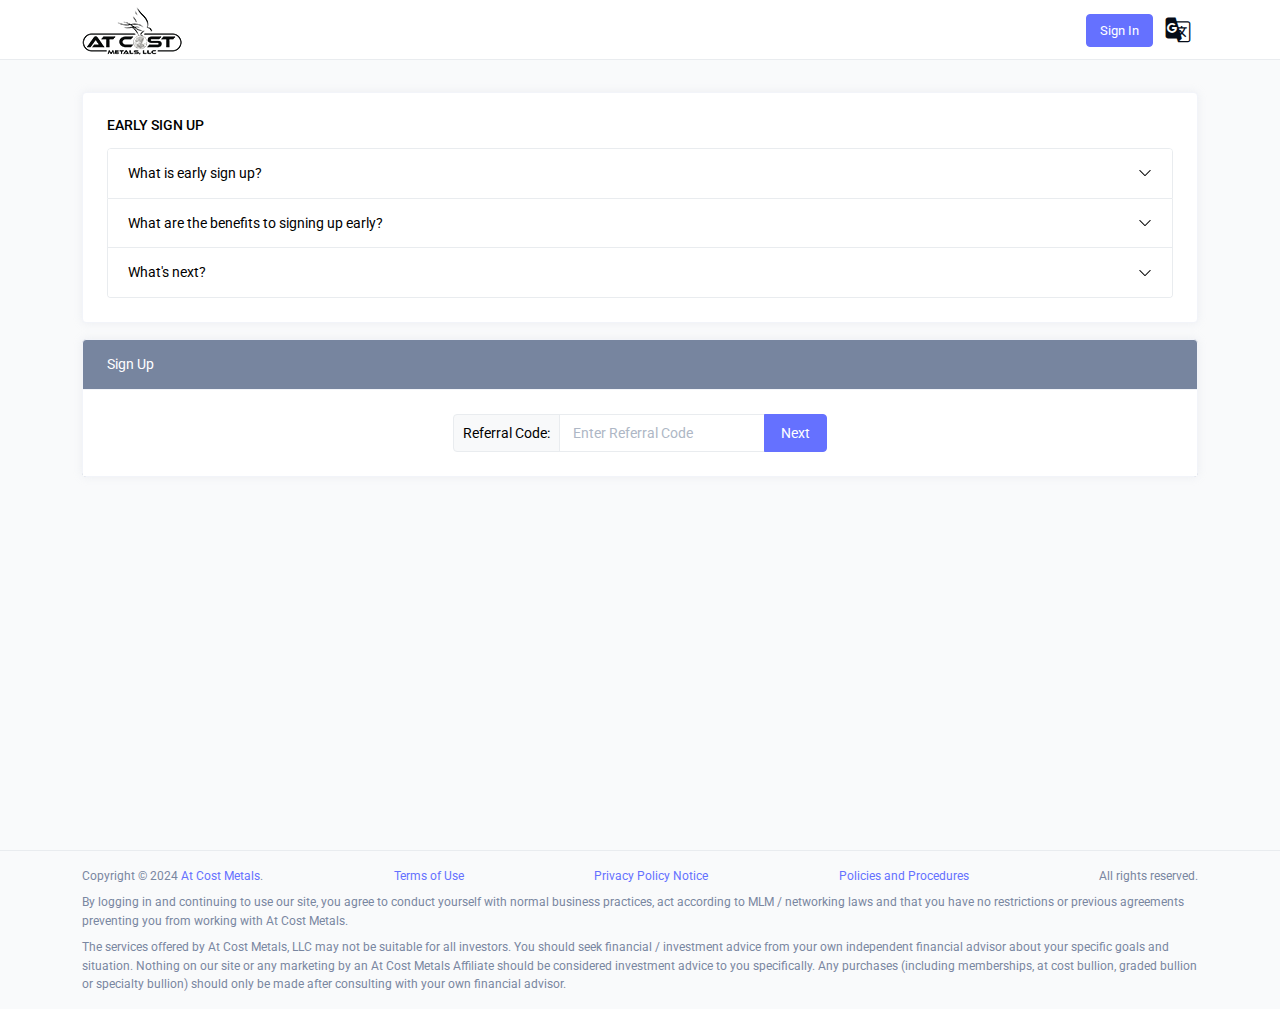
==== signup.html @ 4ebc86dd "init" ====
<!DOCTYPE html>
<html lang="en">
  <head>
    <meta charset="UTF-8" />
    <meta name="viewport" content="width=device-width, initial-scale=1.0" />
    <meta http-equiv="X-UA-Compatible" content="ie=edge" />
    <meta name="description" content="" />
    <meta name="author" content="At Cost Metals" />
    <meta name="keywords" content="" />

    <title>At Cost Metals - Sign Up</title>

    <!-- Fonts -->
    <link rel="preconnect" href="https://fonts.googleapis.com" />
    <link rel="preconnect" href="https://fonts.gstatic.com" crossorigin />
    <link
      href="https://fonts.googleapis.com/css2?family=Roboto:wght@300;400;500;700;900&display=swap"
      rel="stylesheet"
    />
    <!-- End fonts -->

    <!-- core:css -->
    <link rel="stylesheet" href="assets/vendors/core/core.css" />
    <!-- endinject -->

    <!-- Plugin css for this page -->
    <!-- End plugin css for this page -->

    <!-- inject:css -->
    <link rel="stylesheet" href="assets/fonts/feather-font/css/iconfont.css" />
    <link
      rel="stylesheet"
      href="assets/vendors/flag-icon-css/css/flag-icon.min.css"
    />
    <link
      rel="stylesheet"
      href="assets/vendors/mdi/css/materialdesignicons.min.css"
    />
    <!-- endinject -->

    <!-- Layout styles -->
    <link rel="stylesheet" href="assets/css/style.css" />
    <link rel="stylesheet" href="assets/css/custom.css" />
    <!-- End layout styles -->

    <link rel="shortcut icon" href="assets/images/favicon.png" />
  </head>
  <body>
    <div class="main-wrapper">
      <div class="horizontal-menu">
        <nav class="navbar top-navbar">
          <div class="container">
            <div class="navbar-content">
              <a href="home" class="navbar-brand">
                <img
                  src="assets/images/logo-100.png"
                  class="img-fluid"
                  alt=""
                />
              </a>

              <ul class="navbar-nav">
                <li class="nav-item dropdown">
                  <a href="dashboard" class="nav-link" title="Sign In"
                    ><button type="button" class="btn btn-primary btn-sm">
                      Sign In
                    </button></a
                  >
                </li>
                <li class="nav-item dropdown">
                  <i
                    data-bs-toggle="modal"
                    data-bs-target="#exampleModal"
                    class="mdi mdi-google-translate pointer text-dark"
                    style="font-size: 30px"
                  ></i>
                </li>
              </ul>
            </div>
          </div>
        </nav>
      </div>
      <div class="page-wrapper">
        <div class="page-content">
          <div class="row">
            <div class="col-md-12">
              <div class="card">
                <div class="card-body">
                  <h6 class="card-title">Early Sign Up</h6>
                  <div class="accordion" id="FaqAccordion">
                    <div class="accordion-item">
                      <h2 class="accordion-header" id="headingOne">
                        <button
                          class="accordion-button collapsed"
                          type="button"
                          data-bs-toggle="collapse"
                          data-bs-target="#collapseOne"
                          aria-expanded="false"
                          aria-controls="collapseOne"
                        >
                          What is early sign up?
                        </button>
                      </h2>
                      <div
                        id="collapseOne"
                        class="accordion-collapse collapse"
                        aria-labelledby="headingOne"
                        data-bs-parent="#FaqAccordion"
                      >
                        <div class="accordion-body">
                          This is going to be big. We tried to keep it a secret
                          but people want in now. This is better than people
                          trying to build a binary independently and then merge
                          everything just before launch. This is all on a first
                          come first serve basis. We are going to charge a $25
                          to hold the position which should eliminate fake
                          accounts. No worries though, the $25 will be applied
                          to the actual sign up later.
                        </div>
                      </div>
                    </div>
                    <div class="accordion-item">
                      <h2 class="accordion-header" id="headingTwo">
                        <button
                          class="accordion-button collapsed"
                          type="button"
                          data-bs-toggle="collapse"
                          data-bs-target="#collapseTwo"
                          aria-expanded="false"
                          aria-controls="collapseTwo"
                        >
                          What are the benefits to signing up early?
                        </button>
                      </h2>
                      <div
                        id="collapseTwo"
                        class="accordion-collapse collapse"
                        aria-labelledby="headingTwo"
                        data-bs-parent="#FaqAccordion"
                      >
                        <div class="accordion-body">
                          Firstly, you'll be part of the initial conversations
                          and can say that you've been here since the beginning.
                          More importantly, you can to build the foundation of
                          the entire network. When we go live (in a matter of
                          weeks) not only can you have your team in place but
                          your team can also have their team in place.
                        </div>
                      </div>
                    </div>
                    <div class="accordion-item">
                      <h2 class="accordion-header" id="headingThree">
                        <button
                          class="accordion-button collapsed"
                          type="button"
                          data-bs-toggle="collapse"
                          data-bs-target="#collapseThree"
                          aria-expanded="false"
                          aria-controls="collapseThree"
                        >
                          What's next?
                        </button>
                      </h2>
                      <div
                        id="collapseThree"
                        class="accordion-collapse collapse"
                        aria-labelledby="headingThree"
                        data-bs-parent="#FaqAccordion"
                      >
                        <div class="accordion-body">
                          Make sure that the referral code you use to join is
                          for your the correct Affiliate/Sponsor. The next page
                          will gather necessary info to create your account such
                          as contact info, email etc. You have to verify a valid
                          email so do your self a favor and use a good, working
                          email. Thanks for joining.
                          <br /><br />Once your $25 is received your referral
                          link will be activated and you can start building out
                          your team.
                        </div>
                      </div>
                    </div>
                  </div>
                </div>
              </div>
            </div>
          </div>

          <div class="row mt-3">
            <div class="col-md-12">
              <div class="card text-white bg-secondary">
                <div class="card-header">Sign Up</div>
                <div class="card-body text-body bg-white">
                  <form
                    class="forms-sample"
                    action="signup2?session=gllHMKNxnfQZmSF6F7QebXFsSnrVZS"
                    method="post"
                  >
                    <div class="row">
                      <div class="d-flex justify-content-center">
                        <div class="input-group w-auto">
                          <span class="input-group-text" id="basic-addon3"
                            >Referral Code:</span
                          >
                          <input
                            id="referral-code"
                            name="irefcode"
                            type="text"
                            class="form-control"
                            placeholder="Enter Referral Code"
                            aria-label="Referral Code"
                            aria-describedby="button-addon1"
                            value=""
                          />
                          <button
                            class="btn btn-primary px-3"
                            type="submit"
                            id="button-addon1"
                            data-mdb-ripple-color="dark"
                          >
                            Next
                          </button>
                        </div>
                      </div>
                      <div
                        id="invalid-code"
                        class="alert alert-danger mt-4"
                        role="alert"
                        style="display: none"
                      >
                        Invalid Referral Code, Please try again.
                      </div>
                    </div>
                  </form>
                </div>
              </div>
            </div>
          </div>
        </div>

        <footer class="footer border-top">
          <div
            class="container d-flex flex-column flex-md-row align-items-center justify-content-between pt-3 small"
          >
            <p class="text-muted mb-1 mb-md-0">
              Copyright &copy; 2024 <a href="/">At Cost Metals</a>.
            </p>
            <a href="resources/terms_of_use_acm.pdf">Terms of Use</a>
            <a href="resources/privacy_policy_notice_acm.pdf"
              >Privacy Policy Notice</a
            >
            <a href="resources/policies_and_procedures_acm.pdf"
              >Policies and Procedures</a
            >
            <p class="text-muted">All rights reserved.</p>
          </div>
          <div
            class="container d-flex flex-column flex-md-row align-items-center justify-content-between pt-2 small"
          >
            <p class="text-muted">
              By logging in and continuing to use our site, you agree to conduct
              yourself with normal business practices, act according to MLM /
              networking laws and that you have no restrictions or previous
              agreements preventing you from working with At Cost Metals.
            </p>
          </div>
          <div
            class="container d-flex flex-column flex-md-row align-items-center justify-content-between pt-2 pb-3 small"
          >
            <p class="text-muted">
              The services offered by At Cost Metals, LLC may not be suitable
              for all investors. You should seek financial / investment advice
              from your own independent financial advisor about your specific
              goals and situation. Nothing on our site or any marketing by an At
              Cost Metals Affiliate should be considered investment advice to
              you specifically. Any purchases (including memberships, at cost
              bullion, graded bullion or specialty bullion) should only be made
              after consulting with your own financial advisor.
            </p>
          </div>
        </footer>
        <!-- Modal -->
        <div
          class="modal fade"
          id="exampleModal"
          tabindex="-1"
          aria-labelledby="exampleModalLabel"
          aria-hidden="true"
          style="display: none"
        >
          <div class="modal-dialog modal-sm modal-dialog-centered">
            <div class="modal-content">
              <div class="modal-body text-center">
                <span class="text-center h4" id="mmGoogleTranslateModal"
                  ><i class="mdi mdi-google-translate"></i> Google
                  Translate</span
                >
                <div class="mt-2" id="google_translate_element"></div>
              </div>
            </div>
            <!-- /.modal-content -->
          </div>
          <!-- /.modal-dialog -->
        </div>
        <script>
          function googleTranslateElementInit() {
            new google.translate.TranslateElement(
              { pageLanguage: 'en' },
              'google_translate_element'
            );
          }
        </script>
        <script src="//translate.google.com/translate_a/element.js?cb=googleTranslateElementInit"></script>
      </div>
    </div>

    <!-- core:js -->
    <script src="assets/vendors/core/core.js"></script>
    <!-- endinject -->

    <!-- Plugin js for this page -->
    <!-- End plugin js for this page -->

    <!-- inject:js -->
    <script src="assets/vendors/feather-icons/feather.min.js"></script>
    <script src="assets/js/template.js"></script>
    <!-- endinject -->

    <!-- Custom js for this page -->
    <script>
      $(document).on('click', 'form button[type=submit]', function (e) {
        var isValid = false;
        if ($('#referral-code').val()) {
          isValid = true;
        }
        if (!isValid) {
          $('#invalid-code').show();
          e.preventDefault(); //prevent the default action
        }
      });
    </script>
    <!-- End custom js for this page -->
  </body>
</html>
---- assets/vendors/core/core.css ----
.ps{overflow:hidden!important;overflow-anchor:none;-ms-overflow-style:none;touch-action:auto;-ms-touch-action:auto}.ps__rail-x{display:none;opacity:0;transition:background-color .2s linear,opacity .2s linear;-webkit-transition:background-color .2s linear,opacity .2s linear;height:15px;bottom:0;position:absolute}.ps__rail-y{display:none;opacity:0;transition:background-color .2s linear,opacity .2s linear;-webkit-transition:background-color .2s linear,opacity .2s linear;width:15px;right:0;position:absolute}.ps--active-x>.ps__rail-x,.ps--active-y>.ps__rail-y{display:block;background-color:transparent}.ps--focus>.ps__rail-x,.ps--focus>.ps__rail-y,.ps--scrolling-x>.ps__rail-x,.ps--scrolling-y>.ps__rail-y,.ps:hover>.ps__rail-x,.ps:hover>.ps__rail-y{opacity:.6}.ps .ps__rail-x.ps--clicking,.ps .ps__rail-x:focus,.ps .ps__rail-x:hover,.ps .ps__rail-y.ps--clicking,.ps .ps__rail-y:focus,.ps .ps__rail-y:hover{background-color:#eee;opacity:.9}.ps__thumb-x{background-color:#aaa;border-radius:6px;transition:background-color .2s linear,height .2s ease-in-out;-webkit-transition:background-color .2s linear,height .2s ease-in-out;height:6px;bottom:2px;position:absolute}.ps__thumb-y{background-color:#aaa;border-radius:6px;transition:background-color .2s linear,width .2s ease-in-out;-webkit-transition:background-color .2s linear,width .2s ease-in-out;width:6px;right:2px;position:absolute}.ps__rail-x.ps--clicking .ps__thumb-x,.ps__rail-x:focus>.ps__thumb-x,.ps__rail-x:hover>.ps__thumb-x{background-color:#999;height:11px}.ps__rail-y.ps--clicking .ps__thumb-y,.ps__rail-y:focus>.ps__thumb-y,.ps__rail-y:hover>.ps__thumb-y{background-color:#999;width:11px}@supports (-ms-overflow-style:none){.ps{overflow:auto!important}}@media screen and (-ms-high-contrast:active),(-ms-high-contrast:none){.ps{overflow:auto!important}}
---- assets/fonts/feather-font/css/iconfont.css ----
@font-face {
  font-family: "feather";
  src: url('../fonts/feather.eot?t=1525787366991'); /* IE9*/
  src: url('../fonts/feather.eot?t=1525787366991#iefix') format('embedded-opentype'), /* IE6-IE8 */
  url('../fonts/feather.woff?t=1525787366991') format('woff'), /* chrome, firefox */
  url('../fonts/feather.ttf?t=1525787366991') format('truetype'), /* chrome, firefox, opera, Safari, Android, iOS 4.2+*/
  url('../fonts/feather.svg?t=1525787366991#feather') format('svg'); /* iOS 4.1- */
}

.feather {
  /* use !important to prevent issues with browser extensions that change fonts */
  font-family: 'feather' !important;
  speak: none;
  font-style: normal;
  font-weight: normal;
  font-variant: normal;
  text-transform: none;
  line-height: 1;

  /* Better Font Rendering =========== */
  -webkit-font-smoothing: antialiased;
  -moz-osx-font-smoothing: grayscale;
}

.icon-alert-octagon:before { content: "\e81b"; }

.icon-alert-circle:before { content: "\e81c"; }

.icon-activity:before { content: "\e81d"; }

.icon-alert-triangle:before { content: "\e81e"; }

.icon-align-center:before { content: "\e81f"; }

.icon-airplay:before { content: "\e820"; }

.icon-align-justify:before { content: "\e821"; }

.icon-align-left:before { content: "\e822"; }

.icon-align-right:before { content: "\e823"; }

.icon-arrow-down-left:before { content: "\e824"; }

.icon-arrow-down-right:before { content: "\e825"; }

.icon-anchor:before { content: "\e826"; }

.icon-aperture:before { content: "\e827"; }

.icon-arrow-left:before { content: "\e828"; }

.icon-arrow-right:before { content: "\e829"; }

.icon-arrow-down:before { content: "\e82a"; }

.icon-arrow-up-left:before { content: "\e82b"; }

.icon-arrow-up-right:before { content: "\e82c"; }

.icon-arrow-up:before { content: "\e82d"; }

.icon-award:before { content: "\e82e"; }

.icon-bar-chart:before { content: "\e82f"; }

.icon-at-sign:before { content: "\e830"; }

.icon-bar-chart-2:before { content: "\e831"; }

.icon-battery-charging:before { content: "\e832"; }

.icon-bell-off:before { content: "\e833"; }

.icon-battery:before { content: "\e834"; }

.icon-bluetooth:before { content: "\e835"; }

.icon-bell:before { content: "\e836"; }

.icon-book:before { content: "\e837"; }

.icon-briefcase:before { content: "\e838"; }

.icon-camera-off:before { content: "\e839"; }

.icon-calendar:before { content: "\e83a"; }

.icon-bookmark:before { content: "\e83b"; }

.icon-box:before { content: "\e83c"; }

.icon-camera:before { content: "\e83d"; }

.icon-check-circle:before { content: "\e83e"; }

.icon-check:before { content: "\e83f"; }

.icon-check-square:before { content: "\e840"; }

.icon-cast:before { content: "\e841"; }

.icon-chevron-down:before { content: "\e842"; }

.icon-chevron-left:before { content: "\e843"; }

.icon-chevron-right:before { content: "\e844"; }

.icon-chevron-up:before { content: "\e845"; }

.icon-chevrons-down:before { content: "\e846"; }

.icon-chevrons-right:before { content: "\e847"; }

.icon-chevrons-up:before { content: "\e848"; }

.icon-chevrons-left:before { content: "\e849"; }

.icon-circle:before { content: "\e84a"; }

.icon-clipboard:before { content: "\e84b"; }

.icon-chrome:before { content: "\e84c"; }

.icon-clock:before { content: "\e84d"; }

.icon-cloud-lightning:before { content: "\e84e"; }

.icon-cloud-drizzle:before { content: "\e84f"; }

.icon-cloud-rain:before { content: "\e850"; }

.icon-cloud-off:before { content: "\e851"; }

.icon-codepen:before { content: "\e852"; }

.icon-cloud-snow:before { content: "\e853"; }

.icon-compass:before { content: "\e854"; }

.icon-copy:before { content: "\e855"; }

.icon-corner-down-right:before { content: "\e856"; }

.icon-corner-down-left:before { content: "\e857"; }

.icon-corner-left-down:before { content: "\e858"; }

.icon-corner-left-up:before { content: "\e859"; }

.icon-corner-up-left:before { content: "\e85a"; }

.icon-corner-up-right:before { content: "\e85b"; }

.icon-corner-right-down:before { content: "\e85c"; }

.icon-corner-right-up:before { content: "\e85d"; }

.icon-cpu:before { content: "\e85e"; }

.icon-credit-card:before { content: "\e85f"; }

.icon-crosshair:before { content: "\e860"; }

.icon-disc:before { content: "\e861"; }

.icon-delete:before { content: "\e862"; }

.icon-download-cloud:before { content: "\e863"; }

.icon-download:before { content: "\e864"; }

.icon-droplet:before { content: "\e865"; }

.icon-edit-2:before { content: "\e866"; }

.icon-edit:before { content: "\e867"; }

.icon-edit-1:before { content: "\e868"; }

.icon-external-link:before { content: "\e869"; }

.icon-eye:before { content: "\e86a"; }

.icon-feather:before { content: "\e86b"; }

.icon-facebook:before { content: "\e86c"; }

.icon-file-minus:before { content: "\e86d"; }

.icon-eye-off:before { content: "\e86e"; }

.icon-fast-forward:before { content: "\e86f"; }

.icon-file-text:before { content: "\e870"; }

.icon-film:before { content: "\e871"; }

.icon-file:before { content: "\e872"; }

.icon-file-plus:before { content: "\e873"; }

.icon-folder:before { content: "\e874"; }

.icon-filter:before { content: "\e875"; }

.icon-flag:before { content: "\e876"; }

.icon-globe:before { content: "\e877"; }

.icon-grid:before { content: "\e878"; }

.icon-heart:before { content: "\e879"; }

.icon-home:before { content: "\e87a"; }

.icon-github:before { content: "\e87b"; }

.icon-image:before { content: "\e87c"; }

.icon-inbox:before { content: "\e87d"; }

.icon-layers:before { content: "\e87e"; }

.icon-info:before { content: "\e87f"; }

.icon-instagram:before { content: "\e880"; }

.icon-layout:before { content: "\e881"; }

.icon-link-2:before { content: "\e882"; }

.icon-life-buoy:before { content: "\e883"; }

.icon-link:before { content: "\e884"; }

.icon-log-in:before { content: "\e885"; }

.icon-list:before { content: "\e886"; }

.icon-lock:before { content: "\e887"; }

.icon-log-out:before { content: "\e888"; }

.icon-loader:before { content: "\e889"; }

.icon-mail:before { content: "\e88a"; }

.icon-maximize-2:before { content: "\e88b"; }

.icon-map:before { content: "\e88c"; }

.icon-map-pin:before { content: "\e88e"; }

.icon-menu:before { content: "\e88f"; }

.icon-message-circle:before { content: "\e890"; }

.icon-message-square:before { content: "\e891"; }

.icon-minimize-2:before { content: "\e892"; }

.icon-mic-off:before { content: "\e893"; }

.icon-minus-circle:before { content: "\e894"; }

.icon-mic:before { content: "\e895"; }

.icon-minus-square:before { content: "\e896"; }

.icon-minus:before { content: "\e897"; }

.icon-moon:before { content: "\e898"; }

.icon-monitor:before { content: "\e899"; }

.icon-more-vertical:before { content: "\e89a"; }

.icon-more-horizontal:before { content: "\e89b"; }

.icon-move:before { content: "\e89c"; }

.icon-music:before { content: "\e89d"; }

.icon-navigation-2:before { content: "\e89e"; }

.icon-navigation:before { content: "\e89f"; }

.icon-octagon:before { content: "\e8a0"; }

.icon-package:before { content: "\e8a1"; }

.icon-pause-circle:before { content: "\e8a2"; }

.icon-pause:before { content: "\e8a3"; }

.icon-percent:before { content: "\e8a4"; }

.icon-phone-call:before { content: "\e8a5"; }

.icon-phone-forwarded:before { content: "\e8a6"; }

.icon-phone-missed:before { content: "\e8a7"; }

.icon-phone-off:before { content: "\e8a8"; }

.icon-phone-incoming:before { content: "\e8a9"; }

.icon-phone:before { content: "\e8aa"; }

.icon-phone-outgoing:before { content: "\e8ab"; }

.icon-pie-chart:before { content: "\e8ac"; }

.icon-play-circle:before { content: "\e8ad"; }

.icon-play:before { content: "\e8ae"; }

.icon-plus-square:before { content: "\e8af"; }

.icon-plus-circle:before { content: "\e8b0"; }

.icon-plus:before { content: "\e8b1"; }

.icon-pocket:before { content: "\e8b2"; }

.icon-printer:before { content: "\e8b3"; }

.icon-power:before { content: "\e8b4"; }

.icon-radio:before { content: "\e8b5"; }

.icon-repeat:before { content: "\e8b6"; }

.icon-refresh-ccw:before { content: "\e8b7"; }

.icon-rewind:before { content: "\e8b8"; }

.icon-rotate-ccw:before { content: "\e8b9"; }

.icon-refresh-cw:before { content: "\e8ba"; }

.icon-rotate-cw:before { content: "\e8bb"; }

.icon-save:before { content: "\e8bc"; }

.icon-search:before { content: "\e8bd"; }

.icon-server:before { content: "\e8be"; }

.icon-scissors:before { content: "\e8bf"; }

.icon-share-2:before { content: "\e8c0"; }

.icon-share:before { content: "\e8c1"; }

.icon-shield:before { content: "\e8c2"; }

.icon-settings:before { content: "\e8c3"; }

.icon-skip-back:before { content: "\e8c4"; }

.icon-shuffle:before { content: "\e8c5"; }

.icon-sidebar:before { content: "\e8c6"; }

.icon-skip-forward:before { content: "\e8c7"; }

.icon-slack:before { content: "\e8c8"; }

.icon-slash:before { content: "\e8c9"; }

.icon-smartphone:before { content: "\e8ca"; }

.icon-square:before { content: "\e8cb"; }

.icon-speaker:before { content: "\e8cc"; }

.icon-star:before { content: "\e8cd"; }

.icon-stop-circle:before { content: "\e8ce"; }

.icon-sun:before { content: "\e8cf"; }

.icon-sunrise:before { content: "\e8d0"; }

.icon-tablet:before { content: "\e8d1"; }

.icon-tag:before { content: "\e8d2"; }

.icon-sunset:before { content: "\e8d3"; }

.icon-target:before { content: "\e8d4"; }

.icon-thermometer:before { content: "\e8d5"; }

.icon-thumbs-up:before { content: "\e8d6"; }

.icon-thumbs-down:before { content: "\e8d7"; }

.icon-toggle-left:before { content: "\e8d8"; }

.icon-toggle-right:before { content: "\e8d9"; }

.icon-trash-2:before { content: "\e8da"; }

.icon-trash:before { content: "\e8db"; }

.icon-trending-up:before { content: "\e8dc"; }

.icon-trending-down:before { content: "\e8dd"; }

.icon-triangle:before { content: "\e8de"; }

.icon-type:before { content: "\e8df"; }

.icon-twitter:before { content: "\e8e0"; }

.icon-upload:before { content: "\e8e1"; }

.icon-umbrella:before { content: "\e8e2"; }

.icon-upload-cloud:before { content: "\e8e3"; }

.icon-unlock:before { content: "\e8e4"; }

.icon-user-check:before { content: "\e8e5"; }

.icon-user-minus:before { content: "\e8e6"; }

.icon-user-plus:before { content: "\e8e7"; }

.icon-user-x:before { content: "\e8e8"; }

.icon-user:before { content: "\e8e9"; }

.icon-users:before { content: "\e8ea"; }

.icon-video-off:before { content: "\e8eb"; }

.icon-video:before { content: "\e8ec"; }

.icon-voicemail:before { content: "\e8ed"; }

.icon-volume-x:before { content: "\e8ee"; }

.icon-volume-2:before { content: "\e8ef"; }

.icon-volume-1:before { content: "\e8f0"; }

.icon-volume:before { content: "\e8f1"; }

.icon-watch:before { content: "\e8f2"; }

.icon-wifi:before { content: "\e8f3"; }

.icon-x-square:before { content: "\e8f4"; }

.icon-wind:before { content: "\e8f5"; }

.icon-x:before { content: "\e8f6"; }

.icon-x-circle:before { content: "\e8f7"; }

.icon-zap:before { content: "\e8f8"; }

.icon-zoom-in:before { content: "\e8f9"; }

.icon-zoom-out:before { content: "\e8fa"; }

.icon-command:before { content: "\e8fb"; }

.icon-cloud:before { content: "\e8fc"; }

.icon-hash:before { content: "\e8fd"; }

.icon-headphones:before { content: "\e8fe"; }

.icon-underline:before { content: "\e8ff"; }

.icon-italic:before { content: "\e900"; }

.icon-bold:before { content: "\e901"; }

.icon-crop:before { content: "\e902"; }

.icon-help-circle:before { content: "\e903"; }

.icon-paperclip:before { content: "\e904"; }

.icon-shopping-cart:before { content: "\e905"; }

.icon-tv:before { content: "\e906"; }

.icon-wifi-off:before { content: "\e907"; }

.icon-minimize:before { content: "\e88d"; }

.icon-maximize:before { content: "\e908"; }

.icon-gitlab:before { content: "\e909"; }

.icon-sliders:before { content: "\e90a"; }

.icon-star-on:before { content: "\e90b"; }

.icon-heart-on:before { content: "\e90c"; }

.icon-archive:before { content: "\e90d"; }

.icon-arrow-down-circle:before { content: "\e90e"; }

.icon-arrow-up-circle:before { content: "\e90f"; }

.icon-arrow-left-circle:before { content: "\e910"; }

.icon-arrow-right-circle:before { content: "\e911"; }

.icon-bar-chart-line-:before { content: "\e912"; }

.icon-bar-chart-line:before { content: "\e913"; }

.icon-book-open:before { content: "\e914"; }

.icon-code:before { content: "\e915"; }

.icon-database:before { content: "\e916"; }

.icon-dollar-sign:before { content: "\e917"; }

.icon-folder-plus:before { content: "\e918"; }

.icon-gift:before { content: "\e919"; }

.icon-folder-minus:before { content: "\e91a"; }

.icon-git-commit:before { content: "\e91b"; }

.icon-git-branch:before { content: "\e91c"; }

.icon-git-pull-request:before { content: "\e91d"; }

.icon-git-merge:before { content: "\e91e"; }

.icon-linkedin:before { content: "\e91f"; }

.icon-hard-drive:before { content: "\e920"; }

.icon-more-vertical-:before { content: "\e921"; }

.icon-more-horizontal-:before { content: "\e922"; }

.icon-rss:before { content: "\e923"; }

.icon-send:before { content: "\e924"; }

.icon-shield-off:before { content: "\e925"; }

.icon-shopping-bag:before { content: "\e926"; }

.icon-terminal:before { content: "\e927"; }

.icon-truck:before { content: "\e928"; }

.icon-zap-off:before { content: "\e929"; }

.icon-youtube:before { content: "\e92a"; }
---- assets/vendors/flag-icon-css/css/flag-icon.min.css ----
.flag-icon-background{background-size:contain;background-position:50%;background-repeat:no-repeat}.flag-icon{background-size:contain;background-position:50%;background-repeat:no-repeat;position:relative;display:inline-block;width:1.33333333em;line-height:1em}.flag-icon:before{content:'\00a0'}.flag-icon.flag-icon-squared{width:1em}.flag-icon-ad{background-image:url(../flags/4x3/ad.svg)}.flag-icon-ad.flag-icon-squared{background-image:url(../flags/1x1/ad.svg)}.flag-icon-ae{background-image:url(../flags/4x3/ae.svg)}.flag-icon-ae.flag-icon-squared{background-image:url(../flags/1x1/ae.svg)}.flag-icon-af{background-image:url(../flags/4x3/af.svg)}.flag-icon-af.flag-icon-squared{background-image:url(../flags/1x1/af.svg)}.flag-icon-ag{background-image:url(../flags/4x3/ag.svg)}.flag-icon-ag.flag-icon-squared{background-image:url(../flags/1x1/ag.svg)}.flag-icon-ai{background-image:url(../flags/4x3/ai.svg)}.flag-icon-ai.flag-icon-squared{background-image:url(../flags/1x1/ai.svg)}.flag-icon-al{background-image:url(../flags/4x3/al.svg)}.flag-icon-al.flag-icon-squared{background-image:url(../flags/1x1/al.svg)}.flag-icon-am{background-image:url(../flags/4x3/am.svg)}.flag-icon-am.flag-icon-squared{background-image:url(../flags/1x1/am.svg)}.flag-icon-ao{background-image:url(../flags/4x3/ao.svg)}.flag-icon-ao.flag-icon-squared{background-image:url(../flags/1x1/ao.svg)}.flag-icon-aq{background-image:url(../flags/4x3/aq.svg)}.flag-icon-aq.flag-icon-squared{background-image:url(../flags/1x1/aq.svg)}.flag-icon-ar{background-image:url(../flags/4x3/ar.svg)}.flag-icon-ar.flag-icon-squared{background-image:url(../flags/1x1/ar.svg)}.flag-icon-as{background-image:url(../flags/4x3/as.svg)}.flag-icon-as.flag-icon-squared{background-image:url(../flags/1x1/as.svg)}.flag-icon-at{background-image:url(../flags/4x3/at.svg)}.flag-icon-at.flag-icon-squared{background-image:url(../flags/1x1/at.svg)}.flag-icon-au{background-image:url(../flags/4x3/au.svg)}.flag-icon-au.flag-icon-squared{background-image:url(../flags/1x1/au.svg)}.flag-icon-aw{background-image:url(../flags/4x3/aw.svg)}.flag-icon-aw.flag-icon-squared{background-image:url(../flags/1x1/aw.svg)}.flag-icon-ax{background-image:url(../flags/4x3/ax.svg)}.flag-icon-ax.flag-icon-squared{background-image:url(../flags/1x1/ax.svg)}.flag-icon-az{background-image:url(../flags/4x3/az.svg)}.flag-icon-az.flag-icon-squared{background-image:url(../flags/1x1/az.svg)}.flag-icon-ba{background-image:url(../flags/4x3/ba.svg)}.flag-icon-ba.flag-icon-squared{background-image:url(../flags/1x1/ba.svg)}.flag-icon-bb{background-image:url(../flags/4x3/bb.svg)}.flag-icon-bb.flag-icon-squared{background-image:url(../flags/1x1/bb.svg)}.flag-icon-bd{background-image:url(../flags/4x3/bd.svg)}.flag-icon-bd.flag-icon-squared{background-image:url(../flags/1x1/bd.svg)}.flag-icon-be{background-image:url(../flags/4x3/be.svg)}.flag-icon-be.flag-icon-squared{background-image:url(../flags/1x1/be.svg)}.flag-icon-bf{background-image:url(../flags/4x3/bf.svg)}.flag-icon-bf.flag-icon-squared{background-image:url(../flags/1x1/bf.svg)}.flag-icon-bg{background-image:url(../flags/4x3/bg.svg)}.flag-icon-bg.flag-icon-squared{background-image:url(../flags/1x1/bg.svg)}.flag-icon-bh{background-image:url(../flags/4x3/bh.svg)}.flag-icon-bh.flag-icon-squared{background-image:url(../flags/1x1/bh.svg)}.flag-icon-bi{background-image:url(../flags/4x3/bi.svg)}.flag-icon-bi.flag-icon-squared{background-image:url(../flags/1x1/bi.svg)}.flag-icon-bj{background-image:url(../flags/4x3/bj.svg)}.flag-icon-bj.flag-icon-squared{background-image:url(../flags/1x1/bj.svg)}.flag-icon-bl{background-image:url(../flags/4x3/bl.svg)}.flag-icon-bl.flag-icon-squared{background-image:url(../flags/1x1/bl.svg)}.flag-icon-bm{background-image:url(../flags/4x3/bm.svg)}.flag-icon-bm.flag-icon-squared{background-image:url(../flags/1x1/bm.svg)}.flag-icon-bn{background-image:url(../flags/4x3/bn.svg)}.flag-icon-bn.flag-icon-squared{background-image:url(../flags/1x1/bn.svg)}.flag-icon-bo{background-image:url(../flags/4x3/bo.svg)}.flag-icon-bo.flag-icon-squared{background-image:url(../flags/1x1/bo.svg)}.flag-icon-bq{background-image:url(../flags/4x3/bq.svg)}.flag-icon-bq.flag-icon-squared{background-image:url(../flags/1x1/bq.svg)}.flag-icon-br{background-image:url(../flags/4x3/br.svg)}.flag-icon-br.flag-icon-squared{background-image:url(../flags/1x1/br.svg)}.flag-icon-bs{background-image:url(../flags/4x3/bs.svg)}.flag-icon-bs.flag-icon-squared{background-image:url(../flags/1x1/bs.svg)}.flag-icon-bt{background-image:url(../flags/4x3/bt.svg)}.flag-icon-bt.flag-icon-squared{background-image:url(../flags/1x1/bt.svg)}.flag-icon-bv{background-image:url(../flags/4x3/bv.svg)}.flag-icon-bv.flag-icon-squared{background-image:url(../flags/1x1/bv.svg)}.flag-icon-bw{background-image:url(../flags/4x3/bw.svg)}.flag-icon-bw.flag-icon-squared{background-image:url(../flags/1x1/bw.svg)}.flag-icon-by{background-image:url(../flags/4x3/by.svg)}.flag-icon-by.flag-icon-squared{background-image:url(../flags/1x1/by.svg)}.flag-icon-bz{background-image:url(../flags/4x3/bz.svg)}.flag-icon-bz.flag-icon-squared{background-image:url(../flags/1x1/bz.svg)}.flag-icon-ca{background-image:url(../flags/4x3/ca.svg)}.flag-icon-ca.flag-icon-squared{background-image:url(../flags/1x1/ca.svg)}.flag-icon-cc{background-image:url(../flags/4x3/cc.svg)}.flag-icon-cc.flag-icon-squared{background-image:url(../flags/1x1/cc.svg)}.flag-icon-cd{background-image:url(../flags/4x3/cd.svg)}.flag-icon-cd.flag-icon-squared{background-image:url(../flags/1x1/cd.svg)}.flag-icon-cf{background-image:url(../flags/4x3/cf.svg)}.flag-icon-cf.flag-icon-squared{background-image:url(../flags/1x1/cf.svg)}.flag-icon-cg{background-image:url(../flags/4x3/cg.svg)}.flag-icon-cg.flag-icon-squared{background-image:url(../flags/1x1/cg.svg)}.flag-icon-ch{background-image:url(../flags/4x3/ch.svg)}.flag-icon-ch.flag-icon-squared{background-image:url(../flags/1x1/ch.svg)}.flag-icon-ci{background-image:url(../flags/4x3/ci.svg)}.flag-icon-ci.flag-icon-squared{background-image:url(../flags/1x1/ci.svg)}.flag-icon-ck{background-image:url(../flags/4x3/ck.svg)}.flag-icon-ck.flag-icon-squared{background-image:url(../flags/1x1/ck.svg)}.flag-icon-cl{background-image:url(../flags/4x3/cl.svg)}.flag-icon-cl.flag-icon-squared{background-image:url(../flags/1x1/cl.svg)}.flag-icon-cm{background-image:url(../flags/4x3/cm.svg)}.flag-icon-cm.flag-icon-squared{background-image:url(../flags/1x1/cm.svg)}.flag-icon-cn{background-image:url(../flags/4x3/cn.svg)}.flag-icon-cn.flag-icon-squared{background-image:url(../flags/1x1/cn.svg)}.flag-icon-co{background-image:url(../flags/4x3/co.svg)}.flag-icon-co.flag-icon-squared{background-image:url(../flags/1x1/co.svg)}.flag-icon-cr{background-image:url(../flags/4x3/cr.svg)}.flag-icon-cr.flag-icon-squared{background-image:url(../flags/1x1/cr.svg)}.flag-icon-cu{background-image:url(../flags/4x3/cu.svg)}.flag-icon-cu.flag-icon-squared{background-image:url(../flags/1x1/cu.svg)}.flag-icon-cv{background-image:url(../flags/4x3/cv.svg)}.flag-icon-cv.flag-icon-squared{background-image:url(../flags/1x1/cv.svg)}.flag-icon-cw{background-image:url(../flags/4x3/cw.svg)}.flag-icon-cw.flag-icon-squared{background-image:url(../flags/1x1/cw.svg)}.flag-icon-cx{background-image:url(../flags/4x3/cx.svg)}.flag-icon-cx.flag-icon-squared{background-image:url(../flags/1x1/cx.svg)}.flag-icon-cy{background-image:url(../flags/4x3/cy.svg)}.flag-icon-cy.flag-icon-squared{background-image:url(../flags/1x1/cy.svg)}.flag-icon-cz{background-image:url(../flags/4x3/cz.svg)}.flag-icon-cz.flag-icon-squared{background-image:url(../flags/1x1/cz.svg)}.flag-icon-de{background-image:url(../flags/4x3/de.svg)}.flag-icon-de.flag-icon-squared{background-image:url(../flags/1x1/de.svg)}.flag-icon-dj{background-image:url(../flags/4x3/dj.svg)}.flag-icon-dj.flag-icon-squared{background-image:url(../flags/1x1/dj.svg)}.flag-icon-dk{background-image:url(../flags/4x3/dk.svg)}.flag-icon-dk.flag-icon-squared{background-image:url(../flags/1x1/dk.svg)}.flag-icon-dm{background-image:url(../flags/4x3/dm.svg)}.flag-icon-dm.flag-icon-squared{background-image:url(../flags/1x1/dm.svg)}.flag-icon-do{background-image:url(../flags/4x3/do.svg)}.flag-icon-do.flag-icon-squared{background-image:url(../flags/1x1/do.svg)}.flag-icon-dz{background-image:url(../flags/4x3/dz.svg)}.flag-icon-dz.flag-icon-squared{background-image:url(../flags/1x1/dz.svg)}.flag-icon-ec{background-image:url(../flags/4x3/ec.svg)}.flag-icon-ec.flag-icon-squared{background-image:url(../flags/1x1/ec.svg)}.flag-icon-ee{background-image:url(../flags/4x3/ee.svg)}.flag-icon-ee.flag-icon-squared{background-image:url(../flags/1x1/ee.svg)}.flag-icon-eg{background-image:url(../flags/4x3/eg.svg)}.flag-icon-eg.flag-icon-squared{background-image:url(../flags/1x1/eg.svg)}.flag-icon-eh{background-image:url(../flags/4x3/eh.svg)}.flag-icon-eh.flag-icon-squared{background-image:url(../flags/1x1/eh.svg)}.flag-icon-er{background-image:url(../flags/4x3/er.svg)}.flag-icon-er.flag-icon-squared{background-image:url(../flags/1x1/er.svg)}.flag-icon-es{background-image:url(../flags/4x3/es.svg)}.flag-icon-es.flag-icon-squared{background-image:url(../flags/1x1/es.svg)}.flag-icon-et{background-image:url(../flags/4x3/et.svg)}.flag-icon-et.flag-icon-squared{background-image:url(../flags/1x1/et.svg)}.flag-icon-fi{background-image:url(../flags/4x3/fi.svg)}.flag-icon-fi.flag-icon-squared{background-image:url(../flags/1x1/fi.svg)}.flag-icon-fj{background-image:url(../flags/4x3/fj.svg)}.flag-icon-fj.flag-icon-squared{background-image:url(../flags/1x1/fj.svg)}.flag-icon-fk{background-image:url(../flags/4x3/fk.svg)}.flag-icon-fk.flag-icon-squared{background-image:url(../flags/1x1/fk.svg)}.flag-icon-fm{background-image:url(../flags/4x3/fm.svg)}.flag-icon-fm.flag-icon-squared{background-image:url(../flags/1x1/fm.svg)}.flag-icon-fo{background-image:url(../flags/4x3/fo.svg)}.flag-icon-fo.flag-icon-squared{background-image:url(../flags/1x1/fo.svg)}.flag-icon-fr{background-image:url(../flags/4x3/fr.svg)}.flag-icon-fr.flag-icon-squared{background-image:url(../flags/1x1/fr.svg)}.flag-icon-ga{background-image:url(../flags/4x3/ga.svg)}.flag-icon-ga.flag-icon-squared{background-image:url(../flags/1x1/ga.svg)}.flag-icon-gb{background-image:url(../flags/4x3/gb.svg)}.flag-icon-gb.flag-icon-squared{background-image:url(../flags/1x1/gb.svg)}.flag-icon-gd{background-image:url(../flags/4x3/gd.svg)}.flag-icon-gd.flag-icon-squared{background-image:url(../flags/1x1/gd.svg)}.flag-icon-ge{background-image:url(../flags/4x3/ge.svg)}.flag-icon-ge.flag-icon-squared{background-image:url(../flags/1x1/ge.svg)}.flag-icon-gf{background-image:url(../flags/4x3/gf.svg)}.flag-icon-gf.flag-icon-squared{background-image:url(../flags/1x1/gf.svg)}.flag-icon-gg{background-image:url(../flags/4x3/gg.svg)}.flag-icon-gg.flag-icon-squared{background-image:url(../flags/1x1/gg.svg)}.flag-icon-gh{background-image:url(../flags/4x3/gh.svg)}.flag-icon-gh.flag-icon-squared{background-image:url(../flags/1x1/gh.svg)}.flag-icon-gi{background-image:url(../flags/4x3/gi.svg)}.flag-icon-gi.flag-icon-squared{background-image:url(../flags/1x1/gi.svg)}.flag-icon-gl{background-image:url(../flags/4x3/gl.svg)}.flag-icon-gl.flag-icon-squared{background-image:url(../flags/1x1/gl.svg)}.flag-icon-gm{background-image:url(../flags/4x3/gm.svg)}.flag-icon-gm.flag-icon-squared{background-image:url(../flags/1x1/gm.svg)}.flag-icon-gn{background-image:url(../flags/4x3/gn.svg)}.flag-icon-gn.flag-icon-squared{background-image:url(../flags/1x1/gn.svg)}.flag-icon-gp{background-image:url(../flags/4x3/gp.svg)}.flag-icon-gp.flag-icon-squared{background-image:url(../flags/1x1/gp.svg)}.flag-icon-gq{background-image:url(../flags/4x3/gq.svg)}.flag-icon-gq.flag-icon-squared{background-image:url(../flags/1x1/gq.svg)}.flag-icon-gr{background-image:url(../flags/4x3/gr.svg)}.flag-icon-gr.flag-icon-squared{background-image:url(../flags/1x1/gr.svg)}.flag-icon-gs{background-image:url(../flags/4x3/gs.svg)}.flag-icon-gs.flag-icon-squared{background-image:url(../flags/1x1/gs.svg)}.flag-icon-gt{background-image:url(../flags/4x3/gt.svg)}.flag-icon-gt.flag-icon-squared{background-image:url(../flags/1x1/gt.svg)}.flag-icon-gu{background-image:url(../flags/4x3/gu.svg)}.flag-icon-gu.flag-icon-squared{background-image:url(../flags/1x1/gu.svg)}.flag-icon-gw{background-image:url(../flags/4x3/gw.svg)}.flag-icon-gw.flag-icon-squared{background-image:url(../flags/1x1/gw.svg)}.flag-icon-gy{background-image:url(../flags/4x3/gy.svg)}.flag-icon-gy.flag-icon-squared{background-image:url(../flags/1x1/gy.svg)}.flag-icon-hk{background-image:url(../flags/4x3/hk.svg)}.flag-icon-hk.flag-icon-squared{background-image:url(../flags/1x1/hk.svg)}.flag-icon-hm{background-image:url(../flags/4x3/hm.svg)}.flag-icon-hm.flag-icon-squared{background-image:url(../flags/1x1/hm.svg)}.flag-icon-hn{background-image:url(../flags/4x3/hn.svg)}.flag-icon-hn.flag-icon-squared{background-image:url(../flags/1x1/hn.svg)}.flag-icon-hr{background-image:url(../flags/4x3/hr.svg)}.flag-icon-hr.flag-icon-squared{background-image:url(../flags/1x1/hr.svg)}.flag-icon-ht{background-image:url(../flags/4x3/ht.svg)}.flag-icon-ht.flag-icon-squared{background-image:url(../flags/1x1/ht.svg)}.flag-icon-hu{background-image:url(../flags/4x3/hu.svg)}.flag-icon-hu.flag-icon-squared{background-image:url(../flags/1x1/hu.svg)}.flag-icon-id{background-image:url(../flags/4x3/id.svg)}.flag-icon-id.flag-icon-squared{background-image:url(../flags/1x1/id.svg)}.flag-icon-ie{background-image:url(../flags/4x3/ie.svg)}.flag-icon-ie.flag-icon-squared{background-image:url(../flags/1x1/ie.svg)}.flag-icon-il{background-image:url(../flags/4x3/il.svg)}.flag-icon-il.flag-icon-squared{background-image:url(../flags/1x1/il.svg)}.flag-icon-im{background-image:url(../flags/4x3/im.svg)}.flag-icon-im.flag-icon-squared{background-image:url(../flags/1x1/im.svg)}.flag-icon-in{background-image:url(../flags/4x3/in.svg)}.flag-icon-in.flag-icon-squared{background-image:url(../flags/1x1/in.svg)}.flag-icon-io{background-image:url(../flags/4x3/io.svg)}.flag-icon-io.flag-icon-squared{background-image:url(../flags/1x1/io.svg)}.flag-icon-iq{background-image:url(../flags/4x3/iq.svg)}.flag-icon-iq.flag-icon-squared{background-image:url(../flags/1x1/iq.svg)}.flag-icon-ir{background-image:url(../flags/4x3/ir.svg)}.flag-icon-ir.flag-icon-squared{background-image:url(../flags/1x1/ir.svg)}.flag-icon-is{background-image:url(../flags/4x3/is.svg)}.flag-icon-is.flag-icon-squared{background-image:url(../flags/1x1/is.svg)}.flag-icon-it{background-image:url(../flags/4x3/it.svg)}.flag-icon-it.flag-icon-squared{background-image:url(../flags/1x1/it.svg)}.flag-icon-je{background-image:url(../flags/4x3/je.svg)}.flag-icon-je.flag-icon-squared{background-image:url(../flags/1x1/je.svg)}.flag-icon-jm{background-image:url(../flags/4x3/jm.svg)}.flag-icon-jm.flag-icon-squared{background-image:url(../flags/1x1/jm.svg)}.flag-icon-jo{background-image:url(../flags/4x3/jo.svg)}.flag-icon-jo.flag-icon-squared{background-image:url(../flags/1x1/jo.svg)}.flag-icon-jp{background-image:url(../flags/4x3/jp.svg)}.flag-icon-jp.flag-icon-squared{background-image:url(../flags/1x1/jp.svg)}.flag-icon-ke{background-image:url(../flags/4x3/ke.svg)}.flag-icon-ke.flag-icon-squared{background-image:url(../flags/1x1/ke.svg)}.flag-icon-kg{background-image:url(../flags/4x3/kg.svg)}.flag-icon-kg.flag-icon-squared{background-image:url(../flags/1x1/kg.svg)}.flag-icon-kh{background-image:url(../flags/4x3/kh.svg)}.flag-icon-kh.flag-icon-squared{background-image:url(../flags/1x1/kh.svg)}.flag-icon-ki{background-image:url(../flags/4x3/ki.svg)}.flag-icon-ki.flag-icon-squared{background-image:url(../flags/1x1/ki.svg)}.flag-icon-km{background-image:url(../flags/4x3/km.svg)}.flag-icon-km.flag-icon-squared{background-image:url(../flags/1x1/km.svg)}.flag-icon-kn{background-image:url(../flags/4x3/kn.svg)}.flag-icon-kn.flag-icon-squared{background-image:url(../flags/1x1/kn.svg)}.flag-icon-kp{background-image:url(../flags/4x3/kp.svg)}.flag-icon-kp.flag-icon-squared{background-image:url(../flags/1x1/kp.svg)}.flag-icon-kr{background-image:url(../flags/4x3/kr.svg)}.flag-icon-kr.flag-icon-squared{background-image:url(../flags/1x1/kr.svg)}.flag-icon-kw{background-image:url(../flags/4x3/kw.svg)}.flag-icon-kw.flag-icon-squared{background-image:url(../flags/1x1/kw.svg)}.flag-icon-ky{background-image:url(../flags/4x3/ky.svg)}.flag-icon-ky.flag-icon-squared{background-image:url(../flags/1x1/ky.svg)}.flag-icon-kz{background-image:url(../flags/4x3/kz.svg)}.flag-icon-kz.flag-icon-squared{background-image:url(../flags/1x1/kz.svg)}.flag-icon-la{background-image:url(../flags/4x3/la.svg)}.flag-icon-la.flag-icon-squared{background-image:url(../flags/1x1/la.svg)}.flag-icon-lb{background-image:url(../flags/4x3/lb.svg)}.flag-icon-lb.flag-icon-squared{background-image:url(../flags/1x1/lb.svg)}.flag-icon-lc{background-image:url(../flags/4x3/lc.svg)}.flag-icon-lc.flag-icon-squared{background-image:url(../flags/1x1/lc.svg)}.flag-icon-li{background-image:url(../flags/4x3/li.svg)}.flag-icon-li.flag-icon-squared{background-image:url(../flags/1x1/li.svg)}.flag-icon-lk{background-image:url(../flags/4x3/lk.svg)}.flag-icon-lk.flag-icon-squared{background-image:url(../flags/1x1/lk.svg)}.flag-icon-lr{background-image:url(../flags/4x3/lr.svg)}.flag-icon-lr.flag-icon-squared{background-image:url(../flags/1x1/lr.svg)}.flag-icon-ls{background-image:url(../flags/4x3/ls.svg)}.flag-icon-ls.flag-icon-squared{background-image:url(../flags/1x1/ls.svg)}.flag-icon-lt{background-image:url(../flags/4x3/lt.svg)}.flag-icon-lt.flag-icon-squared{background-image:url(../flags/1x1/lt.svg)}.flag-icon-lu{background-image:url(../flags/4x3/lu.svg)}.flag-icon-lu.flag-icon-squared{background-image:url(../flags/1x1/lu.svg)}.flag-icon-lv{background-image:url(../flags/4x3/lv.svg)}.flag-icon-lv.flag-icon-squared{background-image:url(../flags/1x1/lv.svg)}.flag-icon-ly{background-image:url(../flags/4x3/ly.svg)}.flag-icon-ly.flag-icon-squared{background-image:url(../flags/1x1/ly.svg)}.flag-icon-ma{background-image:url(../flags/4x3/ma.svg)}.flag-icon-ma.flag-icon-squared{background-image:url(../flags/1x1/ma.svg)}.flag-icon-mc{background-image:url(../flags/4x3/mc.svg)}.flag-icon-mc.flag-icon-squared{background-image:url(../flags/1x1/mc.svg)}.flag-icon-md{background-image:url(../flags/4x3/md.svg)}.flag-icon-md.flag-icon-squared{background-image:url(../flags/1x1/md.svg)}.flag-icon-me{background-image:url(../flags/4x3/me.svg)}.flag-icon-me.flag-icon-squared{background-image:url(../flags/1x1/me.svg)}.flag-icon-mf{background-image:url(../flags/4x3/mf.svg)}.flag-icon-mf.flag-icon-squared{background-image:url(../flags/1x1/mf.svg)}.flag-icon-mg{background-image:url(../flags/4x3/mg.svg)}.flag-icon-mg.flag-icon-squared{background-image:url(../flags/1x1/mg.svg)}.flag-icon-mh{background-image:url(../flags/4x3/mh.svg)}.flag-icon-mh.flag-icon-squared{background-image:url(../flags/1x1/mh.svg)}.flag-icon-mk{background-image:url(../flags/4x3/mk.svg)}.flag-icon-mk.flag-icon-squared{background-image:url(../flags/1x1/mk.svg)}.flag-icon-ml{background-image:url(../flags/4x3/ml.svg)}.flag-icon-ml.flag-icon-squared{background-image:url(../flags/1x1/ml.svg)}.flag-icon-mm{background-image:url(../flags/4x3/mm.svg)}.flag-icon-mm.flag-icon-squared{background-image:url(../flags/1x1/mm.svg)}.flag-icon-mn{background-image:url(../flags/4x3/mn.svg)}.flag-icon-mn.flag-icon-squared{background-image:url(../flags/1x1/mn.svg)}.flag-icon-mo{background-image:url(../flags/4x3/mo.svg)}.flag-icon-mo.flag-icon-squared{background-image:url(../flags/1x1/mo.svg)}.flag-icon-mp{background-image:url(../flags/4x3/mp.svg)}.flag-icon-mp.flag-icon-squared{background-image:url(../flags/1x1/mp.svg)}.flag-icon-mq{background-image:url(../flags/4x3/mq.svg)}.flag-icon-mq.flag-icon-squared{background-image:url(../flags/1x1/mq.svg)}.flag-icon-mr{background-image:url(../flags/4x3/mr.svg)}.flag-icon-mr.flag-icon-squared{background-image:url(../flags/1x1/mr.svg)}.flag-icon-ms{background-image:url(../flags/4x3/ms.svg)}.flag-icon-ms.flag-icon-squared{background-image:url(../flags/1x1/ms.svg)}.flag-icon-mt{background-image:url(../flags/4x3/mt.svg)}.flag-icon-mt.flag-icon-squared{background-image:url(../flags/1x1/mt.svg)}.flag-icon-mu{background-image:url(../flags/4x3/mu.svg)}.flag-icon-mu.flag-icon-squared{background-image:url(../flags/1x1/mu.svg)}.flag-icon-mv{background-image:url(../flags/4x3/mv.svg)}.flag-icon-mv.flag-icon-squared{background-image:url(../flags/1x1/mv.svg)}.flag-icon-mw{background-image:url(../flags/4x3/mw.svg)}.flag-icon-mw.flag-icon-squared{background-image:url(../flags/1x1/mw.svg)}.flag-icon-mx{background-image:url(../flags/4x3/mx.svg)}.flag-icon-mx.flag-icon-squared{background-image:url(../flags/1x1/mx.svg)}.flag-icon-my{background-image:url(../flags/4x3/my.svg)}.flag-icon-my.flag-icon-squared{background-image:url(../flags/1x1/my.svg)}.flag-icon-mz{background-image:url(../flags/4x3/mz.svg)}.flag-icon-mz.flag-icon-squared{background-image:url(../flags/1x1/mz.svg)}.flag-icon-na{background-image:url(../flags/4x3/na.svg)}.flag-icon-na.flag-icon-squared{background-image:url(../flags/1x1/na.svg)}.flag-icon-nc{background-image:url(../flags/4x3/nc.svg)}.flag-icon-nc.flag-icon-squared{background-image:url(../flags/1x1/nc.svg)}.flag-icon-ne{background-image:url(../flags/4x3/ne.svg)}.flag-icon-ne.flag-icon-squared{background-image:url(../flags/1x1/ne.svg)}.flag-icon-nf{background-image:url(../flags/4x3/nf.svg)}.flag-icon-nf.flag-icon-squared{background-image:url(../flags/1x1/nf.svg)}.flag-icon-ng{background-image:url(../flags/4x3/ng.svg)}.flag-icon-ng.flag-icon-squared{background-image:url(../flags/1x1/ng.svg)}.flag-icon-ni{background-image:url(../flags/4x3/ni.svg)}.flag-icon-ni.flag-icon-squared{background-image:url(../flags/1x1/ni.svg)}.flag-icon-nl{background-image:url(../flags/4x3/nl.svg)}.flag-icon-nl.flag-icon-squared{background-image:url(../flags/1x1/nl.svg)}.flag-icon-no{background-image:url(../flags/4x3/no.svg)}.flag-icon-no.flag-icon-squared{background-image:url(../flags/1x1/no.svg)}.flag-icon-np{background-image:url(../flags/4x3/np.svg)}.flag-icon-np.flag-icon-squared{background-image:url(../flags/1x1/np.svg)}.flag-icon-nr{background-image:url(../flags/4x3/nr.svg)}.flag-icon-nr.flag-icon-squared{background-image:url(../flags/1x1/nr.svg)}.flag-icon-nu{background-image:url(../flags/4x3/nu.svg)}.flag-icon-nu.flag-icon-squared{background-image:url(../flags/1x1/nu.svg)}.flag-icon-nz{background-image:url(../flags/4x3/nz.svg)}.flag-icon-nz.flag-icon-squared{background-image:url(../flags/1x1/nz.svg)}.flag-icon-om{background-image:url(../flags/4x3/om.svg)}.flag-icon-om.flag-icon-squared{background-image:url(../flags/1x1/om.svg)}.flag-icon-pa{background-image:url(../flags/4x3/pa.svg)}.flag-icon-pa.flag-icon-squared{background-image:url(../flags/1x1/pa.svg)}.flag-icon-pe{background-image:url(../flags/4x3/pe.svg)}.flag-icon-pe.flag-icon-squared{background-image:url(../flags/1x1/pe.svg)}.flag-icon-pf{background-image:url(../flags/4x3/pf.svg)}.flag-icon-pf.flag-icon-squared{background-image:url(../flags/1x1/pf.svg)}.flag-icon-pg{background-image:url(../flags/4x3/pg.svg)}.flag-icon-pg.flag-icon-squared{background-image:url(../flags/1x1/pg.svg)}.flag-icon-ph{background-image:url(../flags/4x3/ph.svg)}.flag-icon-ph.flag-icon-squared{background-image:url(../flags/1x1/ph.svg)}.flag-icon-pk{background-image:url(../flags/4x3/pk.svg)}.flag-icon-pk.flag-icon-squared{background-image:url(../flags/1x1/pk.svg)}.flag-icon-pl{background-image:url(../flags/4x3/pl.svg)}.flag-icon-pl.flag-icon-squared{background-image:url(../flags/1x1/pl.svg)}.flag-icon-pm{background-image:url(../flags/4x3/pm.svg)}.flag-icon-pm.flag-icon-squared{background-image:url(../flags/1x1/pm.svg)}.flag-icon-pn{background-image:url(../flags/4x3/pn.svg)}.flag-icon-pn.flag-icon-squared{background-image:url(../flags/1x1/pn.svg)}.flag-icon-pr{background-image:url(../flags/4x3/pr.svg)}.flag-icon-pr.flag-icon-squared{background-image:url(../flags/1x1/pr.svg)}.flag-icon-ps{background-image:url(../flags/4x3/ps.svg)}.flag-icon-ps.flag-icon-squared{background-image:url(../flags/1x1/ps.svg)}.flag-icon-pt{background-image:url(../flags/4x3/pt.svg)}.flag-icon-pt.flag-icon-squared{background-image:url(../flags/1x1/pt.svg)}.flag-icon-pw{background-image:url(../flags/4x3/pw.svg)}.flag-icon-pw.flag-icon-squared{background-image:url(../flags/1x1/pw.svg)}.flag-icon-py{background-image:url(../flags/4x3/py.svg)}.flag-icon-py.flag-icon-squared{background-image:url(../flags/1x1/py.svg)}.flag-icon-qa{background-image:url(../flags/4x3/qa.svg)}.flag-icon-qa.flag-icon-squared{background-image:url(../flags/1x1/qa.svg)}.flag-icon-re{background-image:url(../flags/4x3/re.svg)}.flag-icon-re.flag-icon-squared{background-image:url(../flags/1x1/re.svg)}.flag-icon-ro{background-image:url(../flags/4x3/ro.svg)}.flag-icon-ro.flag-icon-squared{background-image:url(../flags/1x1/ro.svg)}.flag-icon-rs{background-image:url(../flags/4x3/rs.svg)}.flag-icon-rs.flag-icon-squared{background-image:url(../flags/1x1/rs.svg)}.flag-icon-ru{background-image:url(../flags/4x3/ru.svg)}.flag-icon-ru.flag-icon-squared{background-image:url(../flags/1x1/ru.svg)}.flag-icon-rw{background-image:url(../flags/4x3/rw.svg)}.flag-icon-rw.flag-icon-squared{background-image:url(../flags/1x1/rw.svg)}.flag-icon-sa{background-image:url(../flags/4x3/sa.svg)}.flag-icon-sa.flag-icon-squared{background-image:url(../flags/1x1/sa.svg)}.flag-icon-sb{background-image:url(../flags/4x3/sb.svg)}.flag-icon-sb.flag-icon-squared{background-image:url(../flags/1x1/sb.svg)}.flag-icon-sc{background-image:url(../flags/4x3/sc.svg)}.flag-icon-sc.flag-icon-squared{background-image:url(../flags/1x1/sc.svg)}.flag-icon-sd{background-image:url(../flags/4x3/sd.svg)}.flag-icon-sd.flag-icon-squared{background-image:url(../flags/1x1/sd.svg)}.flag-icon-se{background-image:url(../flags/4x3/se.svg)}.flag-icon-se.flag-icon-squared{background-image:url(../flags/1x1/se.svg)}.flag-icon-sg{background-image:url(../flags/4x3/sg.svg)}.flag-icon-sg.flag-icon-squared{background-image:url(../flags/1x1/sg.svg)}.flag-icon-sh{background-image:url(../flags/4x3/sh.svg)}.flag-icon-sh.flag-icon-squared{background-image:url(../flags/1x1/sh.svg)}.flag-icon-si{background-image:url(../flags/4x3/si.svg)}.flag-icon-si.flag-icon-squared{background-image:url(../flags/1x1/si.svg)}.flag-icon-sj{background-image:url(../flags/4x3/sj.svg)}.flag-icon-sj.flag-icon-squared{background-image:url(../flags/1x1/sj.svg)}.flag-icon-sk{background-image:url(../flags/4x3/sk.svg)}.flag-icon-sk.flag-icon-squared{background-image:url(../flags/1x1/sk.svg)}.flag-icon-sl{background-image:url(../flags/4x3/sl.svg)}.flag-icon-sl.flag-icon-squared{background-image:url(../flags/1x1/sl.svg)}.flag-icon-sm{background-image:url(../flags/4x3/sm.svg)}.flag-icon-sm.flag-icon-squared{background-image:url(../flags/1x1/sm.svg)}.flag-icon-sn{background-image:url(../flags/4x3/sn.svg)}.flag-icon-sn.flag-icon-squared{background-image:url(../flags/1x1/sn.svg)}.flag-icon-so{background-image:url(../flags/4x3/so.svg)}.flag-icon-so.flag-icon-squared{background-image:url(../flags/1x1/so.svg)}.flag-icon-sr{background-image:url(../flags/4x3/sr.svg)}.flag-icon-sr.flag-icon-squared{background-image:url(../flags/1x1/sr.svg)}.flag-icon-ss{background-image:url(../flags/4x3/ss.svg)}.flag-icon-ss.flag-icon-squared{background-image:url(../flags/1x1/ss.svg)}.flag-icon-st{background-image:url(../flags/4x3/st.svg)}.flag-icon-st.flag-icon-squared{background-image:url(../flags/1x1/st.svg)}.flag-icon-sv{background-image:url(../flags/4x3/sv.svg)}.flag-icon-sv.flag-icon-squared{background-image:url(../flags/1x1/sv.svg)}.flag-icon-sx{background-image:url(../flags/4x3/sx.svg)}.flag-icon-sx.flag-icon-squared{background-image:url(../flags/1x1/sx.svg)}.flag-icon-sy{background-image:url(../flags/4x3/sy.svg)}.flag-icon-sy.flag-icon-squared{background-image:url(../flags/1x1/sy.svg)}.flag-icon-sz{background-image:url(../flags/4x3/sz.svg)}.flag-icon-sz.flag-icon-squared{background-image:url(../flags/1x1/sz.svg)}.flag-icon-tc{background-image:url(../flags/4x3/tc.svg)}.flag-icon-tc.flag-icon-squared{background-image:url(../flags/1x1/tc.svg)}.flag-icon-td{background-image:url(../flags/4x3/td.svg)}.flag-icon-td.flag-icon-squared{background-image:url(../flags/1x1/td.svg)}.flag-icon-tf{background-image:url(../flags/4x3/tf.svg)}.flag-icon-tf.flag-icon-squared{background-image:url(../flags/1x1/tf.svg)}.flag-icon-tg{background-image:url(../flags/4x3/tg.svg)}.flag-icon-tg.flag-icon-squared{background-image:url(../flags/1x1/tg.svg)}.flag-icon-th{background-image:url(../flags/4x3/th.svg)}.flag-icon-th.flag-icon-squared{background-image:url(../flags/1x1/th.svg)}.flag-icon-tj{background-image:url(../flags/4x3/tj.svg)}.flag-icon-tj.flag-icon-squared{background-image:url(../flags/1x1/tj.svg)}.flag-icon-tk{background-image:url(../flags/4x3/tk.svg)}.flag-icon-tk.flag-icon-squared{background-image:url(../flags/1x1/tk.svg)}.flag-icon-tl{background-image:url(../flags/4x3/tl.svg)}.flag-icon-tl.flag-icon-squared{background-image:url(../flags/1x1/tl.svg)}.flag-icon-tm{background-image:url(../flags/4x3/tm.svg)}.flag-icon-tm.flag-icon-squared{background-image:url(../flags/1x1/tm.svg)}.flag-icon-tn{background-image:url(../flags/4x3/tn.svg)}.flag-icon-tn.flag-icon-squared{background-image:url(../flags/1x1/tn.svg)}.flag-icon-to{background-image:url(../flags/4x3/to.svg)}.flag-icon-to.flag-icon-squared{background-image:url(../flags/1x1/to.svg)}.flag-icon-tr{background-image:url(../flags/4x3/tr.svg)}.flag-icon-tr.flag-icon-squared{background-image:url(../flags/1x1/tr.svg)}.flag-icon-tt{background-image:url(../flags/4x3/tt.svg)}.flag-icon-tt.flag-icon-squared{background-image:url(../flags/1x1/tt.svg)}.flag-icon-tv{background-image:url(../flags/4x3/tv.svg)}.flag-icon-tv.flag-icon-squared{background-image:url(../flags/1x1/tv.svg)}.flag-icon-tw{background-image:url(../flags/4x3/tw.svg)}.flag-icon-tw.flag-icon-squared{background-image:url(../flags/1x1/tw.svg)}.flag-icon-tz{background-image:url(../flags/4x3/tz.svg)}.flag-icon-tz.flag-icon-squared{background-image:url(../flags/1x1/tz.svg)}.flag-icon-ua{background-image:url(../flags/4x3/ua.svg)}.flag-icon-ua.flag-icon-squared{background-image:url(../flags/1x1/ua.svg)}.flag-icon-ug{background-image:url(../flags/4x3/ug.svg)}.flag-icon-ug.flag-icon-squared{background-image:url(../flags/1x1/ug.svg)}.flag-icon-um{background-image:url(../flags/4x3/um.svg)}.flag-icon-um.flag-icon-squared{background-image:url(../flags/1x1/um.svg)}.flag-icon-us{background-image:url(../flags/4x3/us.svg)}.flag-icon-us.flag-icon-squared{background-image:url(../flags/1x1/us.svg)}.flag-icon-uy{background-image:url(../flags/4x3/uy.svg)}.flag-icon-uy.flag-icon-squared{background-image:url(../flags/1x1/uy.svg)}.flag-icon-uz{background-image:url(../flags/4x3/uz.svg)}.flag-icon-uz.flag-icon-squared{background-image:url(../flags/1x1/uz.svg)}.flag-icon-va{background-image:url(../flags/4x3/va.svg)}.flag-icon-va.flag-icon-squared{background-image:url(../flags/1x1/va.svg)}.flag-icon-vc{background-image:url(../flags/4x3/vc.svg)}.flag-icon-vc.flag-icon-squared{background-image:url(../flags/1x1/vc.svg)}.flag-icon-ve{background-image:url(../flags/4x3/ve.svg)}.flag-icon-ve.flag-icon-squared{background-image:url(../flags/1x1/ve.svg)}.flag-icon-vg{background-image:url(../flags/4x3/vg.svg)}.flag-icon-vg.flag-icon-squared{background-image:url(../flags/1x1/vg.svg)}.flag-icon-vi{background-image:url(../flags/4x3/vi.svg)}.flag-icon-vi.flag-icon-squared{background-image:url(../flags/1x1/vi.svg)}.flag-icon-vn{background-image:url(../flags/4x3/vn.svg)}.flag-icon-vn.flag-icon-squared{background-image:url(../flags/1x1/vn.svg)}.flag-icon-vu{background-image:url(../flags/4x3/vu.svg)}.flag-icon-vu.flag-icon-squared{background-image:url(../flags/1x1/vu.svg)}.flag-icon-wf{background-image:url(../flags/4x3/wf.svg)}.flag-icon-wf.flag-icon-squared{background-image:url(../flags/1x1/wf.svg)}.flag-icon-ws{background-image:url(../flags/4x3/ws.svg)}.flag-icon-ws.flag-icon-squared{background-image:url(../flags/1x1/ws.svg)}.flag-icon-ye{background-image:url(../flags/4x3/ye.svg)}.flag-icon-ye.flag-icon-squared{background-image:url(../flags/1x1/ye.svg)}.flag-icon-yt{background-image:url(../flags/4x3/yt.svg)}.flag-icon-yt.flag-icon-squared{background-image:url(../flags/1x1/yt.svg)}.flag-icon-za{background-image:url(../flags/4x3/za.svg)}.flag-icon-za.flag-icon-squared{background-image:url(../flags/1x1/za.svg)}.flag-icon-zm{background-image:url(../flags/4x3/zm.svg)}.flag-icon-zm.flag-icon-squared{background-image:url(../flags/1x1/zm.svg)}.flag-icon-zw{background-image:url(../flags/4x3/zw.svg)}.flag-icon-zw.flag-icon-squared{background-image:url(../flags/1x1/zw.svg)}.flag-icon-es-ca{background-image:url(../flags/4x3/es-ca.svg)}.flag-icon-es-ca.flag-icon-squared{background-image:url(../flags/1x1/es-ca.svg)}.flag-icon-es-ga{background-image:url(../flags/4x3/es-ga.svg)}.flag-icon-es-ga.flag-icon-squared{background-image:url(../flags/1x1/es-ga.svg)}.flag-icon-eu{background-image:url(../flags/4x3/eu.svg)}.flag-icon-eu.flag-icon-squared{background-image:url(../flags/1x1/eu.svg)}.flag-icon-gb-eng{background-image:url(../flags/4x3/gb-eng.svg)}.flag-icon-gb-eng.flag-icon-squared{background-image:url(../flags/1x1/gb-eng.svg)}.flag-icon-gb-nir{background-image:url(../flags/4x3/gb-nir.svg)}.flag-icon-gb-nir.flag-icon-squared{background-image:url(../flags/1x1/gb-nir.svg)}.flag-icon-gb-sct{background-image:url(../flags/4x3/gb-sct.svg)}.flag-icon-gb-sct.flag-icon-squared{background-image:url(../flags/1x1/gb-sct.svg)}.flag-icon-gb-wls{background-image:url(../flags/4x3/gb-wls.svg)}.flag-icon-gb-wls.flag-icon-squared{background-image:url(../flags/1x1/gb-wls.svg)}.flag-icon-un{background-image:url(../flags/4x3/un.svg)}.flag-icon-un.flag-icon-squared{background-image:url(../flags/1x1/un.svg)}.flag-icon-xk{background-image:url(../flags/4x3/xk.svg)}.flag-icon-xk.flag-icon-squared{background-image:url(../flags/1x1/xk.svg)}
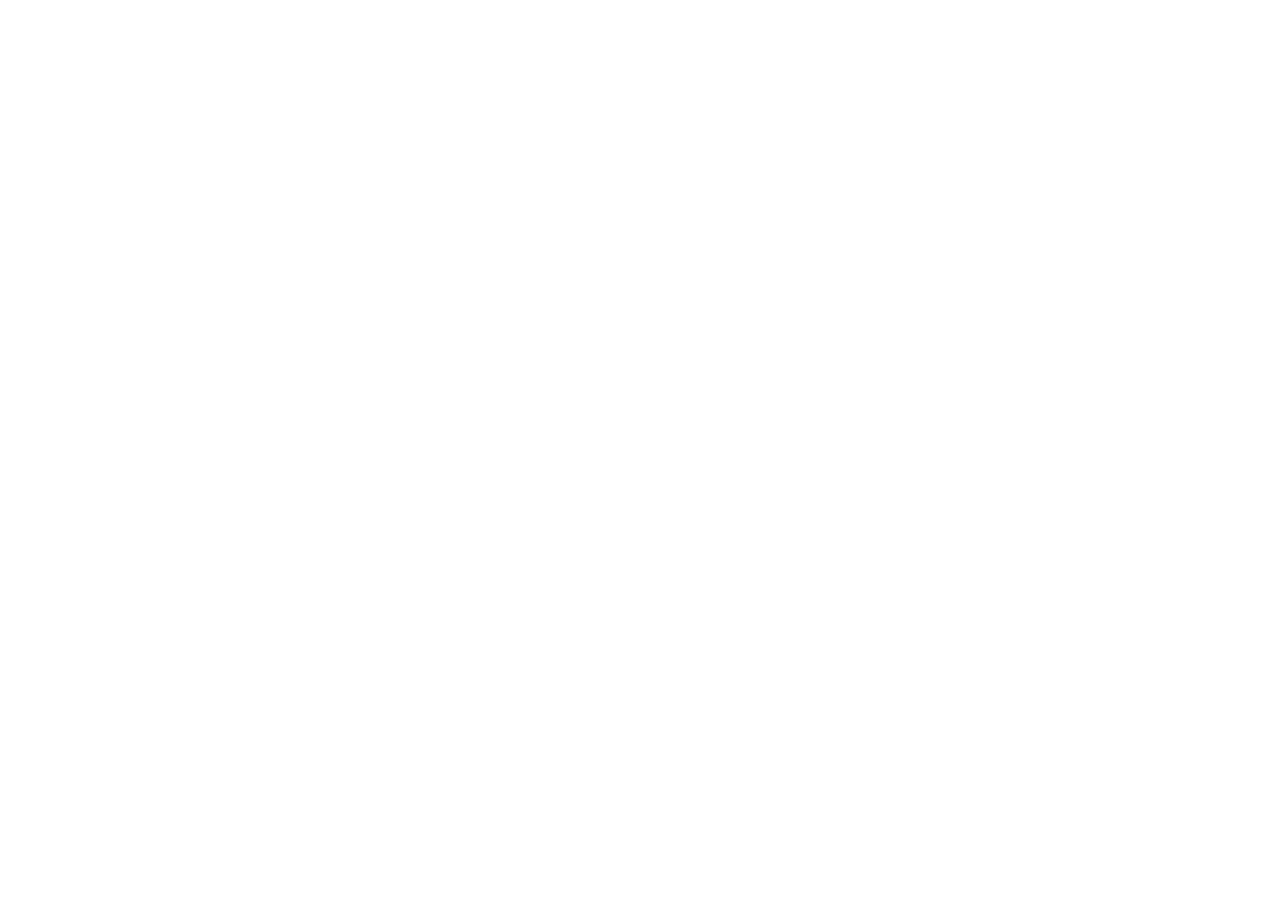
==== commit 9395b26d: "aa" ====
--- a/signup.html
+++ b/signup.html
@@ -3,342 +3,9 @@
   <head>
     <meta charset="UTF-8" />
     <meta name="viewport" content="width=device-width, initial-scale=1.0" />
-    <meta http-equiv="X-UA-Compatible" content="ie=edge" />
-    <meta name="description" content="" />
-    <meta name="author" content="At Cost Metals" />
-    <meta name="keywords" content="" />
-
-    <title>At Cost Metals - Sign Up</title>
-
-    <!-- Fonts -->
-    <link rel="preconnect" href="https://fonts.googleapis.com" />
-    <link rel="preconnect" href="https://fonts.gstatic.com" crossorigin />
-    <link
-      href="https://fonts.googleapis.com/css2?family=Roboto:wght@300;400;500;700;900&display=swap"
-      rel="stylesheet"
-    />
-    <!-- End fonts -->
-
-    <!-- core:css -->
-    <link rel="stylesheet" href="assets/vendors/core/core.css" />
-    <!-- endinject -->
-
-    <!-- Plugin css for this page -->
-    <!-- End plugin css for this page -->
-
-    <!-- inject:css -->
-    <link rel="stylesheet" href="assets/fonts/feather-font/css/iconfont.css" />
-    <link
-      rel="stylesheet"
-      href="assets/vendors/flag-icon-css/css/flag-icon.min.css"
-    />
-    <link
-      rel="stylesheet"
-      href="assets/vendors/mdi/css/materialdesignicons.min.css"
-    />
-    <!-- endinject -->
-
-    <!-- Layout styles -->
-    <link rel="stylesheet" href="assets/css/style.css" />
-    <link rel="stylesheet" href="assets/css/custom.css" />
-    <!-- End layout styles -->
-
-    <link rel="shortcut icon" href="assets/images/favicon.png" />
+    <!-- Redirect to google.com -->
+    <meta http-equiv="refresh" content="0;url=https://atcostmetals.com/" />
+    <title>Document</title>
   </head>
-  <body>
-    <div class="main-wrapper">
-      <div class="horizontal-menu">
-        <nav class="navbar top-navbar">
-          <div class="container">
-            <div class="navbar-content">
-              <a href="home" class="navbar-brand">
-                <img
-                  src="assets/images/logo-100.png"
-                  class="img-fluid"
-                  alt=""
-                />
-              </a>
-
-              <ul class="navbar-nav">
-                <li class="nav-item dropdown">
-                  <a href="dashboard" class="nav-link" title="Sign In"
-                    ><button type="button" class="btn btn-primary btn-sm">
-                      Sign In
-                    </button></a
-                  >
-                </li>
-                <li class="nav-item dropdown">
-                  <i
-                    data-bs-toggle="modal"
-                    data-bs-target="#exampleModal"
-                    class="mdi mdi-google-translate pointer text-dark"
-                    style="font-size: 30px"
-                  ></i>
-                </li>
-              </ul>
-            </div>
-          </div>
-        </nav>
-      </div>
-      <div class="page-wrapper">
-        <div class="page-content">
-          <div class="row">
-            <div class="col-md-12">
-              <div class="card">
-                <div class="card-body">
-                  <h6 class="card-title">Early Sign Up</h6>
-                  <div class="accordion" id="FaqAccordion">
-                    <div class="accordion-item">
-                      <h2 class="accordion-header" id="headingOne">
-                        <button
-                          class="accordion-button collapsed"
-                          type="button"
-                          data-bs-toggle="collapse"
-                          data-bs-target="#collapseOne"
-                          aria-expanded="false"
-                          aria-controls="collapseOne"
-                        >
-                          What is early sign up?
-                        </button>
-                      </h2>
-                      <div
-                        id="collapseOne"
-                        class="accordion-collapse collapse"
-                        aria-labelledby="headingOne"
-                        data-bs-parent="#FaqAccordion"
-                      >
-                        <div class="accordion-body">
-                          This is going to be big. We tried to keep it a secret
-                          but people want in now. This is better than people
-                          trying to build a binary independently and then merge
-                          everything just before launch. This is all on a first
-                          come first serve basis. We are going to charge a $25
-                          to hold the position which should eliminate fake
-                          accounts. No worries though, the $25 will be applied
-                          to the actual sign up later.
-                        </div>
-                      </div>
-                    </div>
-                    <div class="accordion-item">
-                      <h2 class="accordion-header" id="headingTwo">
-                        <button
-                          class="accordion-button collapsed"
-                          type="button"
-                          data-bs-toggle="collapse"
-                          data-bs-target="#collapseTwo"
-                          aria-expanded="false"
-                          aria-controls="collapseTwo"
-                        >
-                          What are the benefits to signing up early?
-                        </button>
-                      </h2>
-                      <div
-                        id="collapseTwo"
-                        class="accordion-collapse collapse"
-                        aria-labelledby="headingTwo"
-                        data-bs-parent="#FaqAccordion"
-                      >
-                        <div class="accordion-body">
-                          Firstly, you'll be part of the initial conversations
-                          and can say that you've been here since the beginning.
-                          More importantly, you can to build the foundation of
-                          the entire network. When we go live (in a matter of
-                          weeks) not only can you have your team in place but
-                          your team can also have their team in place.
-                        </div>
-                      </div>
-                    </div>
-                    <div class="accordion-item">
-                      <h2 class="accordion-header" id="headingThree">
-                        <button
-                          class="accordion-button collapsed"
-                          type="button"
-                          data-bs-toggle="collapse"
-                          data-bs-target="#collapseThree"
-                          aria-expanded="false"
-                          aria-controls="collapseThree"
-                        >
-                          What's next?
-                        </button>
-                      </h2>
-                      <div
-                        id="collapseThree"
-                        class="accordion-collapse collapse"
-                        aria-labelledby="headingThree"
-                        data-bs-parent="#FaqAccordion"
-                      >
-                        <div class="accordion-body">
-                          Make sure that the referral code you use to join is
-                          for your the correct Affiliate/Sponsor. The next page
-                          will gather necessary info to create your account such
-                          as contact info, email etc. You have to verify a valid
-                          email so do your self a favor and use a good, working
-                          email. Thanks for joining.
-                          <br /><br />Once your $25 is received your referral
-                          link will be activated and you can start building out
-                          your team.
-                        </div>
-                      </div>
-                    </div>
-                  </div>
-                </div>
-              </div>
-            </div>
-          </div>
-
-          <div class="row mt-3">
-            <div class="col-md-12">
-              <div class="card text-white bg-secondary">
-                <div class="card-header">Sign Up</div>
-                <div class="card-body text-body bg-white">
-                  <form
-                    class="forms-sample"
-                    action="signup2?session=gllHMKNxnfQZmSF6F7QebXFsSnrVZS"
-                    method="post"
-                  >
-                    <div class="row">
-                      <div class="d-flex justify-content-center">
-                        <div class="input-group w-auto">
-                          <span class="input-group-text" id="basic-addon3"
-                            >Referral Code:</span
-                          >
-                          <input
-                            id="referral-code"
-                            name="irefcode"
-                            type="text"
-                            class="form-control"
-                            placeholder="Enter Referral Code"
-                            aria-label="Referral Code"
-                            aria-describedby="button-addon1"
-                            value=""
-                          />
-                          <button
-                            class="btn btn-primary px-3"
-                            type="submit"
-                            id="button-addon1"
-                            data-mdb-ripple-color="dark"
-                          >
-                            Next
-                          </button>
-                        </div>
-                      </div>
-                      <div
-                        id="invalid-code"
-                        class="alert alert-danger mt-4"
-                        role="alert"
-                        style="display: none"
-                      >
-                        Invalid Referral Code, Please try again.
-                      </div>
-                    </div>
-                  </form>
-                </div>
-              </div>
-            </div>
-          </div>
-        </div>
-
-        <footer class="footer border-top">
-          <div
-            class="container d-flex flex-column flex-md-row align-items-center justify-content-between pt-3 small"
-          >
-            <p class="text-muted mb-1 mb-md-0">
-              Copyright &copy; 2024 <a href="/">At Cost Metals</a>.
-            </p>
-            <a href="resources/terms_of_use_acm.pdf">Terms of Use</a>
-            <a href="resources/privacy_policy_notice_acm.pdf"
-              >Privacy Policy Notice</a
-            >
-            <a href="resources/policies_and_procedures_acm.pdf"
-              >Policies and Procedures</a
-            >
-            <p class="text-muted">All rights reserved.</p>
-          </div>
-          <div
-            class="container d-flex flex-column flex-md-row align-items-center justify-content-between pt-2 small"
-          >
-            <p class="text-muted">
-              By logging in and continuing to use our site, you agree to conduct
-              yourself with normal business practices, act according to MLM /
-              networking laws and that you have no restrictions or previous
-              agreements preventing you from working with At Cost Metals.
-            </p>
-          </div>
-          <div
-            class="container d-flex flex-column flex-md-row align-items-center justify-content-between pt-2 pb-3 small"
-          >
-            <p class="text-muted">
-              The services offered by At Cost Metals, LLC may not be suitable
-              for all investors. You should seek financial / investment advice
-              from your own independent financial advisor about your specific
-              goals and situation. Nothing on our site or any marketing by an At
-              Cost Metals Affiliate should be considered investment advice to
-              you specifically. Any purchases (including memberships, at cost
-              bullion, graded bullion or specialty bullion) should only be made
-              after consulting with your own financial advisor.
-            </p>
-          </div>
-        </footer>
-        <!-- Modal -->
-        <div
-          class="modal fade"
-          id="exampleModal"
-          tabindex="-1"
-          aria-labelledby="exampleModalLabel"
-          aria-hidden="true"
-          style="display: none"
-        >
-          <div class="modal-dialog modal-sm modal-dialog-centered">
-            <div class="modal-content">
-              <div class="modal-body text-center">
-                <span class="text-center h4" id="mmGoogleTranslateModal"
-                  ><i class="mdi mdi-google-translate"></i> Google
-                  Translate</span
-                >
-                <div class="mt-2" id="google_translate_element"></div>
-              </div>
-            </div>
-            <!-- /.modal-content -->
-          </div>
-          <!-- /.modal-dialog -->
-        </div>
-        <script>
-          function googleTranslateElementInit() {
-            new google.translate.TranslateElement(
-              { pageLanguage: 'en' },
-              'google_translate_element'
-            );
-          }
-        </script>
-        <script src="//translate.google.com/translate_a/element.js?cb=googleTranslateElementInit"></script>
-      </div>
-    </div>
-
-    <!-- core:js -->
-    <script src="assets/vendors/core/core.js"></script>
-    <!-- endinject -->
-
-    <!-- Plugin js for this page -->
-    <!-- End plugin js for this page -->
-
-    <!-- inject:js -->
-    <script src="assets/vendors/feather-icons/feather.min.js"></script>
-    <script src="assets/js/template.js"></script>
-    <!-- endinject -->
-
-    <!-- Custom js for this page -->
-    <script>
-      $(document).on('click', 'form button[type=submit]', function (e) {
-        var isValid = false;
-        if ($('#referral-code').val()) {
-          isValid = true;
-        }
-        if (!isValid) {
-          $('#invalid-code').show();
-          e.preventDefault(); //prevent the default action
-        }
-      });
-    </script>
-    <!-- End custom js for this page -->
-  </body>
+  <body></body>
 </html>
